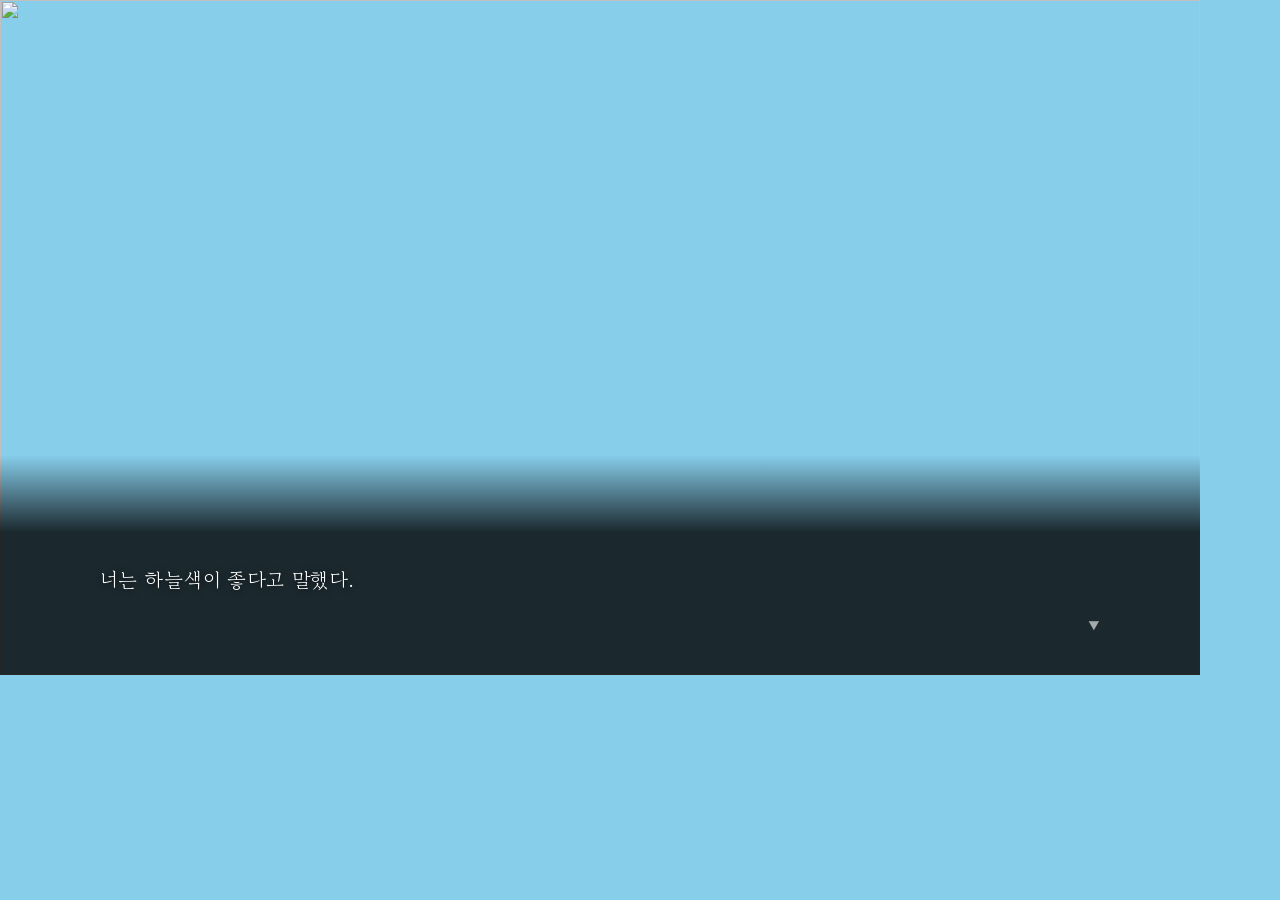
==== index.html @ 6a714d54 "add typing sound effect and update font to Gowun Batang" ====
<!DOCTYPE html>
<html lang="ko">
<head>
  <meta charset="UTF-8">
  <title>너는 하늘색이 좋다고 말했다</title>
  <link rel="preconnect" href="https://fonts.googleapis.com">
  <link href="https://fonts.googleapis.com/css2?family=Gowun+Batang:wght@400;700&display=swap" rel="stylesheet">
  <link rel="stylesheet" href="style.css">
</head>
<body>
  <div id="game">
    <div id="story-phase" class="phase">
      <img id="story-image" src="" alt="">
      <div id="text-box">
        <p id="story-text"></p>
        <div id="hint">▼</div>
      </div>
    </div>
    <div id="puzzle-phase" class="phase">
      <img id="puzzle-image" src="" alt="">
    </div>
  </div>
  <audio id="bgm" loop></audio>
  <script src="stages.js"></script>
  <script src="game.js"></script>
</body>
</html>
---- style.css ----
* {
  margin: 0;
  padding: 0;
  box-sizing: border-box;
}

html, body {
  width: 1200px;
  height: 675px;
  overflow: hidden;
  font-family: 'Gowun Batang', serif;
}

/* 이미지 로드 전 부별 배경색 */
body[data-part="1"] { background: #87ceeb; }
body[data-part="2"] { background: #7a3419; }
body[data-part="3"] { background: #0a0a1e; }

#game {
  width: 1200px;
  height: 675px;
  position: relative;
  overflow: hidden;
}

.phase {
  position: absolute;
  inset: 0;
  opacity: 0;
  pointer-events: none;
  transition: opacity 1.2s ease;
}

.phase.active {
  opacity: 1;
  pointer-events: auto;
}

/* 스토리 페이즈 */
#story-image {
  width: 100%;
  height: 100%;
  object-fit: cover;
  display: block;
}

#text-box {
  position: absolute;
  bottom: 0;
  left: 0;
  right: 0;
  padding: 60px 100px 40px;
  background: linear-gradient(transparent, rgba(0, 0, 0, 0.80) 35%);
  min-height: 220px;
  display: flex;
  flex-direction: column;
  justify-content: flex-end;
}

#story-text {
  color: #fff;
  font-size: 20px;
  line-height: 2;
  letter-spacing: 0.04em;
  text-shadow: 0 1px 6px rgba(0, 0, 0, 0.9);
  min-height: 40px;
}

#hint {
  margin-top: 16px;
  color: rgba(255, 255, 255, 0.6);
  font-size: 13px;
  text-align: right;
  opacity: 0;
  transition: opacity 0.4s;
  user-select: none;
}

#hint.visible {
  opacity: 1;
  animation: blink 1.4s ease-in-out infinite;
}

@keyframes blink {
  0%, 100% { opacity: 1; }
  50% { opacity: 0.1; }
}

/* 퍼즐 페이즈 */
#puzzle-image {
  width: 100%;
  height: 100%;
  object-fit: cover;
  display: block;
}
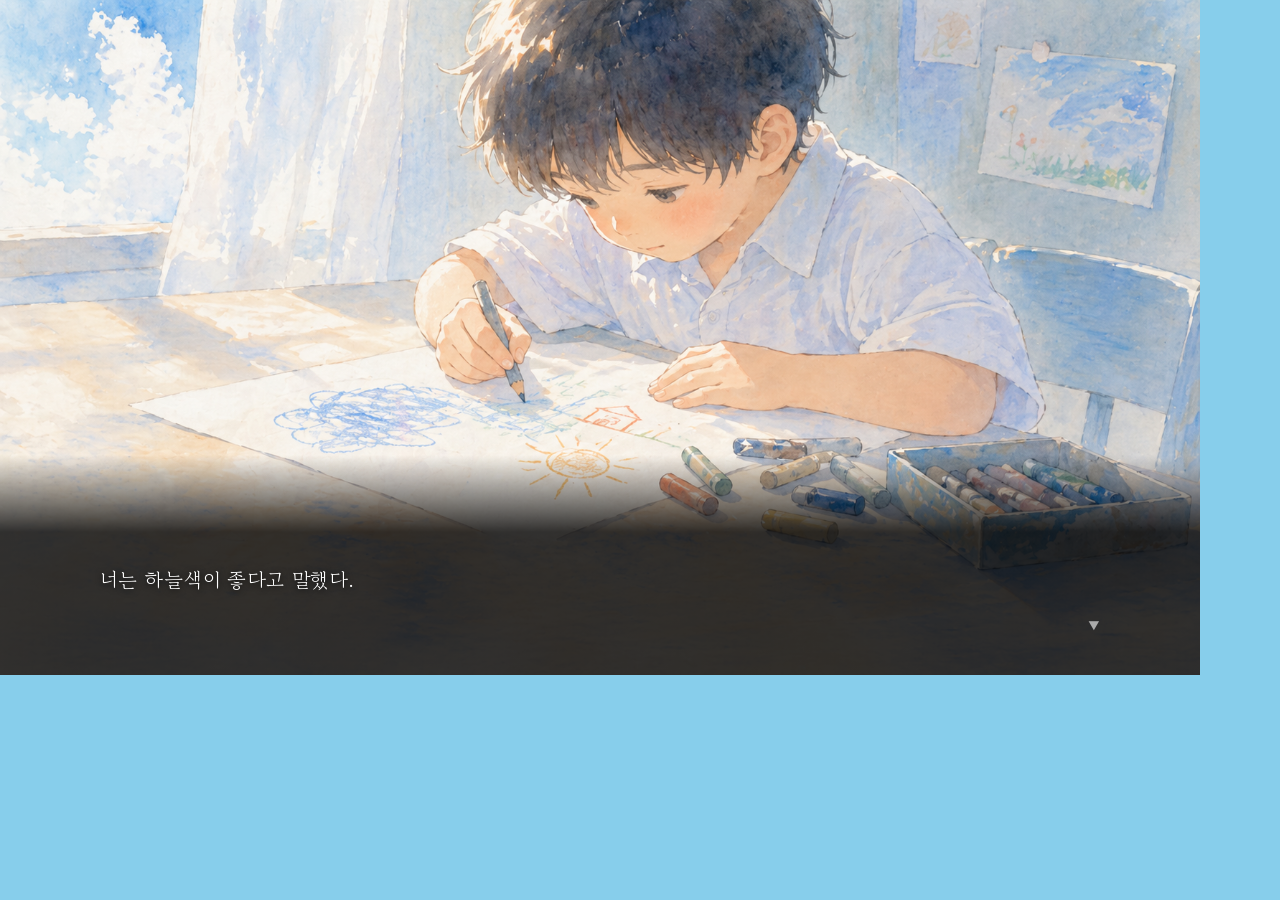
==== commit 0eff0de6: "add drawing mode with canvas overlay on puzzle phase Co-Authored-By: Claude Sonnet 4.6 <noreply@anth" ====
--- a/index.html
+++ b/index.html
@@ -18,6 +18,30 @@
     </div>
     <div id="puzzle-phase" class="phase">
       <img id="puzzle-image" src="" alt="">
+      <canvas id="draw-canvas"></canvas>
+      <div id="draw-toolbar">
+        <div class="draw-row">
+          <button id="tool-pen" class="draw-tool-btn active">펜</button>
+          <button id="tool-eraser" class="draw-tool-btn">지우개</button>
+          <button id="draw-undo" class="draw-tool-btn">↩</button>
+          <button id="draw-clear" class="draw-tool-btn">✕</button>
+          <div class="draw-sep"></div>
+          <button class="draw-size-btn" data-size="3"><span class="draw-dot draw-dot-xs"></span></button>
+          <button class="draw-size-btn active" data-size="6"><span class="draw-dot draw-dot-s"></span></button>
+          <button class="draw-size-btn" data-size="12"><span class="draw-dot draw-dot-m"></span></button>
+          <button class="draw-size-btn" data-size="20"><span class="draw-dot draw-dot-l"></span></button>
+        </div>
+        <div class="draw-row">
+          <button class="draw-color-btn active" data-color="#1a1a1a" style="background:#1a1a1a"></button>
+          <button class="draw-color-btn" data-color="#ffffff" style="background:#ffffff"></button>
+          <button class="draw-color-btn" data-color="#e63946" style="background:#e63946"></button>
+          <button class="draw-color-btn" data-color="#f4a261" style="background:#f4a261"></button>
+          <button class="draw-color-btn" data-color="#ffd166" style="background:#ffd166"></button>
+          <button class="draw-color-btn" data-color="#2dc653" style="background:#2dc653"></button>
+          <button class="draw-color-btn" data-color="#4361ee" style="background:#4361ee"></button>
+          <button class="draw-color-btn" data-color="#7209b7" style="background:#7209b7"></button>
+        </div>
+      </div>
     </div>
   </div>
   <audio id="bgm" loop></audio>
--- a/style.css
+++ b/style.css
@@ -64,6 +64,7 @@
   letter-spacing: 0.04em;
   text-shadow: 0 1px 6px rgba(0, 0, 0, 0.9);
   min-height: 40px;
+  word-break: keep-all;
 }
 
 #hint {
@@ -93,3 +94,103 @@
   object-fit: cover;
   display: block;
 }
+
+#draw-canvas {
+  position: absolute;
+  inset: 0;
+  cursor: crosshair;
+  touch-action: none;
+}
+
+#draw-toolbar {
+  position: absolute;
+  bottom: 20px;
+  left: 50%;
+  transform: translateX(-50%);
+  background: rgba(20, 20, 20, 0.85);
+  border-radius: 12px;
+  padding: 10px 14px;
+  display: flex;
+  flex-direction: column;
+  gap: 8px;
+  backdrop-filter: blur(6px);
+  user-select: none;
+}
+
+.draw-row {
+  display: flex;
+  align-items: center;
+  gap: 6px;
+}
+
+.draw-tool-btn {
+  background: rgba(255, 255, 255, 0.12);
+  border: 1px solid rgba(255, 255, 255, 0.2);
+  border-radius: 6px;
+  color: #fff;
+  padding: 5px 13px;
+  cursor: pointer;
+  font-size: 13px;
+  font-family: 'Gowun Batang', serif;
+  transition: background 0.15s;
+  white-space: nowrap;
+}
+
+.draw-tool-btn:hover,
+.draw-tool-btn.active {
+  background: rgba(255, 255, 255, 0.32);
+}
+
+.draw-sep {
+  width: 1px;
+  height: 22px;
+  background: rgba(255, 255, 255, 0.25);
+  margin: 0 2px;
+}
+
+.draw-size-btn {
+  width: 36px;
+  height: 32px;
+  background: rgba(255, 255, 255, 0.12);
+  border: 1px solid rgba(255, 255, 255, 0.2);
+  border-radius: 6px;
+  display: flex;
+  align-items: center;
+  justify-content: center;
+  cursor: pointer;
+  transition: background 0.15s;
+}
+
+.draw-size-btn:hover,
+.draw-size-btn.active {
+  background: rgba(255, 255, 255, 0.32);
+}
+
+.draw-dot {
+  background: #fff;
+  border-radius: 50%;
+  display: block;
+}
+.draw-dot-xs { width: 4px;  height: 4px; }
+.draw-dot-s  { width: 8px;  height: 8px; }
+.draw-dot-m  { width: 14px; height: 14px; }
+.draw-dot-l  { width: 20px; height: 20px; }
+
+.draw-color-btn {
+  width: 26px;
+  height: 26px;
+  border-radius: 50%;
+  border: 2px solid rgba(255, 255, 255, 0.15);
+  cursor: pointer;
+  transition: transform 0.15s, box-shadow 0.15s;
+  flex-shrink: 0;
+}
+
+.draw-color-btn:hover {
+  transform: scale(1.15);
+}
+
+.draw-color-btn.active {
+  box-shadow: 0 0 0 2px #fff;
+  transform: scale(1.15);
+}
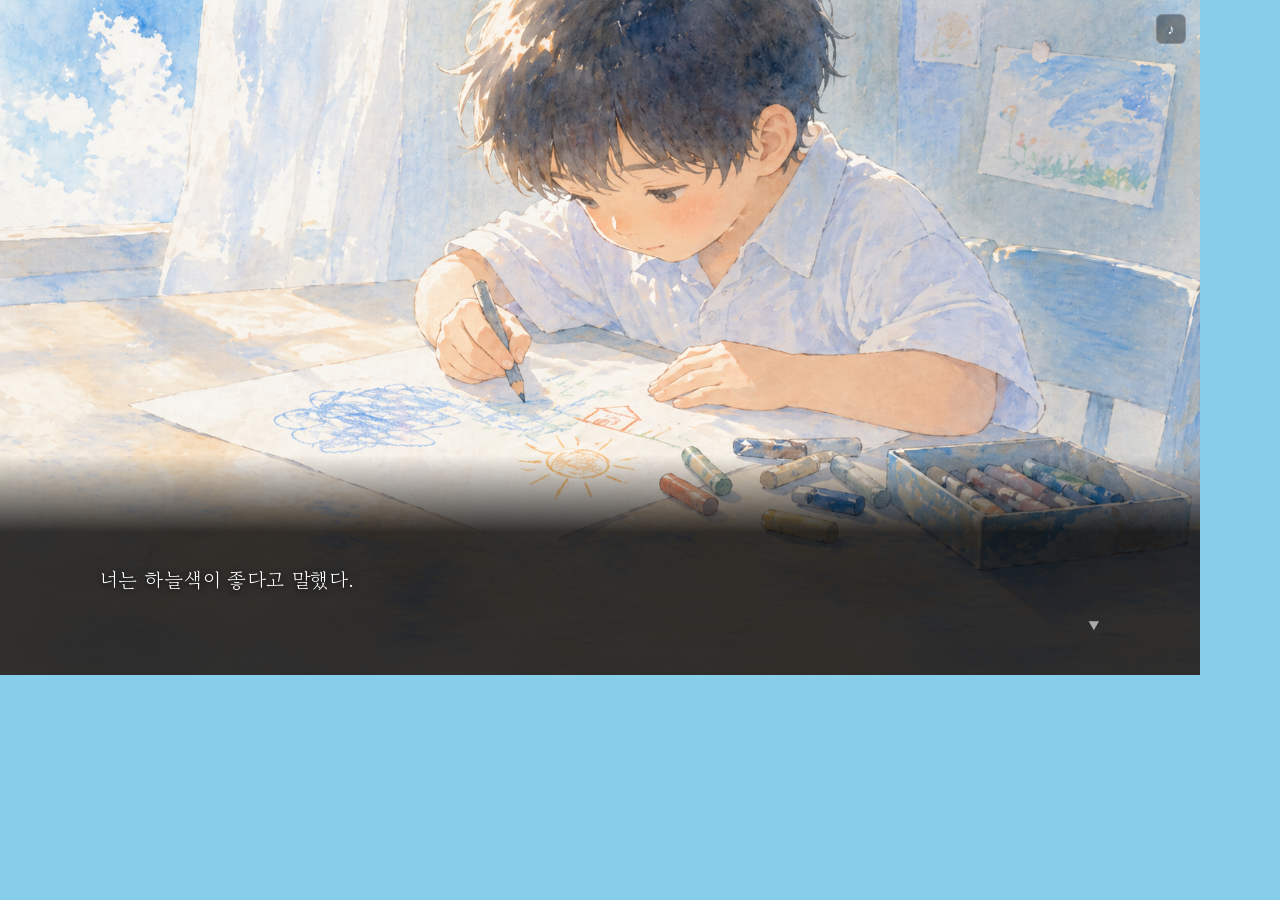
==== commit e6d21791: "add drawing redo and BGM mute button Co-Authored-By: Claude Sonnet 4.6 <noreply@anthropic.com>" ====
--- a/index.html
+++ b/index.html
@@ -9,6 +9,7 @@
 </head>
 <body>
   <div id="game">
+    <button id="bgm-mute"></button>
     <div id="story-phase" class="phase">
       <img id="story-image" src="" alt="">
       <div id="text-box">
@@ -18,12 +19,16 @@
     </div>
     <div id="puzzle-phase" class="phase">
       <img id="puzzle-image" src="" alt="">
+      <div id="puzzle-overlay"></div>
       <canvas id="draw-canvas"></canvas>
       <div id="draw-toolbar">
+        <div id="draw-handle"></div>
         <div class="draw-row">
-          <button id="tool-pen" class="draw-tool-btn active">펜</button>
-          <button id="tool-eraser" class="draw-tool-btn">지우개</button>
+          <button id="tool-pen" class="draw-tool-btn active">✏️</button>
+          <button id="tool-eraser" class="draw-tool-btn">🧽</button>
+          <button id="tool-text" class="draw-tool-btn draw-tool-text-btn">A</button>
           <button id="draw-undo" class="draw-tool-btn">↩</button>
+          <button id="draw-redo" class="draw-tool-btn">↪</button>
           <button id="draw-clear" class="draw-tool-btn">✕</button>
           <div class="draw-sep"></div>
           <button class="draw-size-btn" data-size="3"><span class="draw-dot draw-dot-xs"></span></button>
@@ -40,7 +45,13 @@
           <button class="draw-color-btn" data-color="#2dc653" style="background:#2dc653"></button>
           <button class="draw-color-btn" data-color="#4361ee" style="background:#4361ee"></button>
           <button class="draw-color-btn" data-color="#7209b7" style="background:#7209b7"></button>
+          <div class="draw-sep"></div>
+          <button id="draw-close" class="draw-tool-btn">닫기</button>
         </div>
+      </div>
+      <button id="draw-toggle">그리기</button>
+      <div id="draw-text-wrap">
+        <input id="draw-text-input" type="text" autocomplete="off" spellcheck="false">
       </div>
     </div>
   </div>
--- a/style.css
+++ b/style.css
@@ -1,3 +1,8 @@
+@font-face {
+  font-family: 'KyoboHandwriting';
+  src: url('assets/fonts/KyoboHandwriting2019.ttf') format('truetype');
+}
+
 * {
   margin: 0;
   padding: 0;
@@ -87,6 +92,28 @@
   50% { opacity: 0.1; }
 }
 
+#bgm-mute {
+  position: absolute;
+  top: 14px;
+  right: 14px;
+  z-index: 100;
+  width: 30px;
+  height: 30px;
+  background: rgba(0, 0, 0, 0.38);
+  border: 1px solid rgba(255, 255, 255, 0.18);
+  border-radius: 6px;
+  color: #fff;
+  font-size: 14px;
+  cursor: pointer;
+  display: flex;
+  align-items: center;
+  justify-content: center;
+  transition: background 0.15s, opacity 0.15s;
+}
+#bgm-mute::before { content: '♪'; }
+#bgm-mute:hover { background: rgba(0, 0, 0, 0.6); }
+#bgm-mute.muted { opacity: 0.3; }
+
 /* 퍼즐 페이즈 */
 #puzzle-image {
   width: 100%;
@@ -100,6 +127,7 @@
   inset: 0;
   cursor: crosshair;
   touch-action: none;
+  pointer-events: none;
 }
 
 #draw-toolbar {
@@ -109,12 +137,53 @@
   transform: translateX(-50%);
   background: rgba(20, 20, 20, 0.85);
   border-radius: 12px;
-  padding: 10px 14px;
-  display: flex;
+  padding: 6px 14px 10px;
+  display: none;
   flex-direction: column;
   gap: 8px;
   backdrop-filter: blur(6px);
   user-select: none;
+}
+
+#draw-handle {
+  height: 10px;
+  margin: 0 -14px;
+  border-radius: 12px 12px 0 0;
+  cursor: grab;
+  display: flex;
+  align-items: center;
+  justify-content: center;
+}
+#draw-handle::after {
+  content: '';
+  width: 36px;
+  height: 3px;
+  background: rgba(255, 255, 255, 0.28);
+  border-radius: 2px;
+}
+#draw-handle:active {
+  cursor: grabbing;
+}
+
+#draw-toggle {
+  position: absolute;
+  bottom: 20px;
+  left: 50%;
+  transform: translateX(-50%);
+  display: block;
+  background: rgba(20, 20, 20, 0.85);
+  border: 1px solid rgba(255, 255, 255, 0.2);
+  border-radius: 8px;
+  color: #fff;
+  padding: 6px 18px;
+  cursor: pointer;
+  font-size: 13px;
+  font-family: 'Gowun Batang', serif;
+  backdrop-filter: blur(6px);
+  transition: background 0.15s;
+}
+#draw-toggle:hover {
+  background: rgba(60, 60, 60, 0.9);
 }
 
 .draw-row {
@@ -128,17 +197,30 @@
   border: 1px solid rgba(255, 255, 255, 0.2);
   border-radius: 6px;
   color: #fff;
-  padding: 5px 13px;
-  cursor: pointer;
-  font-size: 13px;
+  padding: 4px 8px;
+  cursor: pointer;
+  font-size: 15px;
   font-family: 'Gowun Batang', serif;
   transition: background 0.15s;
   white-space: nowrap;
+  line-height: 1;
 }
 
 .draw-tool-btn:hover,
 .draw-tool-btn.active {
   background: rgba(255, 255, 255, 0.32);
+}
+
+.draw-tool-text-btn {
+  font-size: 13px;
+  font-weight: bold;
+  font-family: serif;
+  padding: 4px 9px;
+}
+
+#draw-close {
+  font-size: 12px;
+  padding: 3px 8px;
 }
 
 .draw-sep {
@@ -194,3 +276,101 @@
   box-shadow: 0 0 0 2px #fff;
   transform: scale(1.15);
 }
+
+#puzzle-overlay {
+  position: absolute;
+  inset: 0;
+  pointer-events: none;
+}
+
+/* 1-1 퍼즐 */
+#puzzle-1-1-card {
+  position: absolute;
+  top: 50%;
+  left: 50%;
+  transform: translate(-50%, -50%);
+  font-family: 'KyoboHandwriting', serif;
+  background: rgba(255, 252, 245, 0.96);
+  border: 1px solid rgba(0, 0, 0, 0.08);
+  border-radius: 12px;
+  padding: 44px 64px;
+  pointer-events: none;
+  box-shadow: 0 8px 32px rgba(0, 0, 0, 0.13);
+}
+
+.eq-line {
+  display: flex;
+  align-items: center;
+  gap: 16px;
+  font-size: 34px;
+  margin-bottom: 22px;
+}
+
+.eq-line:last-child {
+  margin-bottom: 0;
+}
+
+.eq-char {
+  color: #1a1a1a;
+  min-width: 36px;
+  text-align: center;
+}
+
+.eq-op {
+  color: #555;
+}
+
+.eq-eq {
+  color: #555;
+  margin: 0 2px;
+}
+
+.eq-num {
+  color: #1a1a1a;
+  min-width: 44px;
+}
+
+.eq-unknown {
+  color: #e63946;
+  font-size: 40px;
+  font-weight: bold;
+}
+
+/* 1-2 퍼즐 */
+#puzzle-1-2-text {
+  position: absolute;
+  top: 50%;
+  left: 50%;
+  transform: translate(-50%, -50%);
+  font-family: 'KyoboHandwriting', serif;
+  font-size: 22px;
+  color: #222;
+  background: rgba(255, 255, 255, 0.92);
+  border: 1px solid rgba(0, 0, 0, 0.12);
+  border-radius: 10px;
+  padding: 24px 36px;
+  cursor: text;
+  pointer-events: auto;
+  user-select: text;
+  box-shadow: 0 6px 24px rgba(0, 0, 0, 0.15);
+  line-height: 1.9;
+  white-space: nowrap;
+}
+
+#draw-text-wrap {
+  position: absolute;
+  display: none;
+  pointer-events: auto;
+}
+
+#draw-text-input {
+  background: transparent;
+  border: none;
+  border-bottom: 1px dashed rgba(255, 255, 255, 0.7);
+  outline: none;
+  font-family: 'Gowun Batang', serif;
+  min-width: 40px;
+  max-width: 800px;
+  padding: 2px 2px;
+  caret-color: currentColor;
+}
